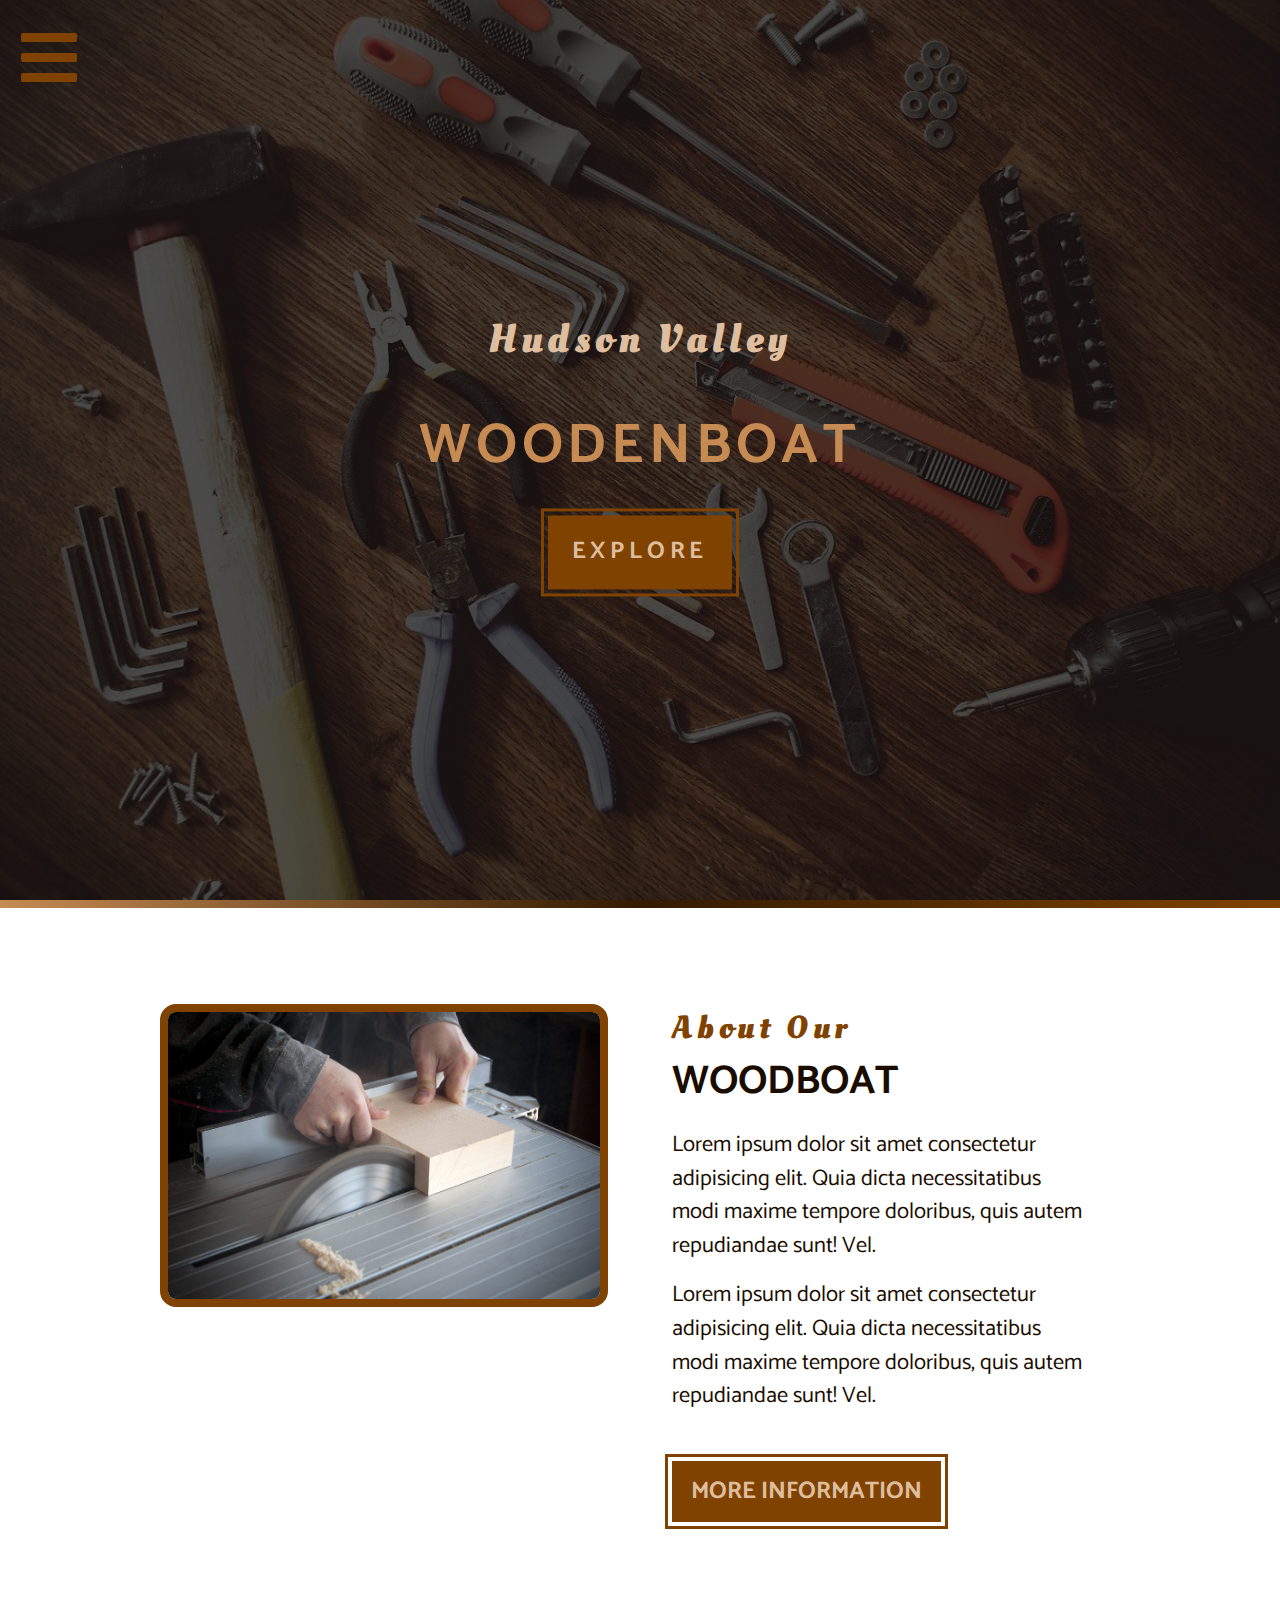
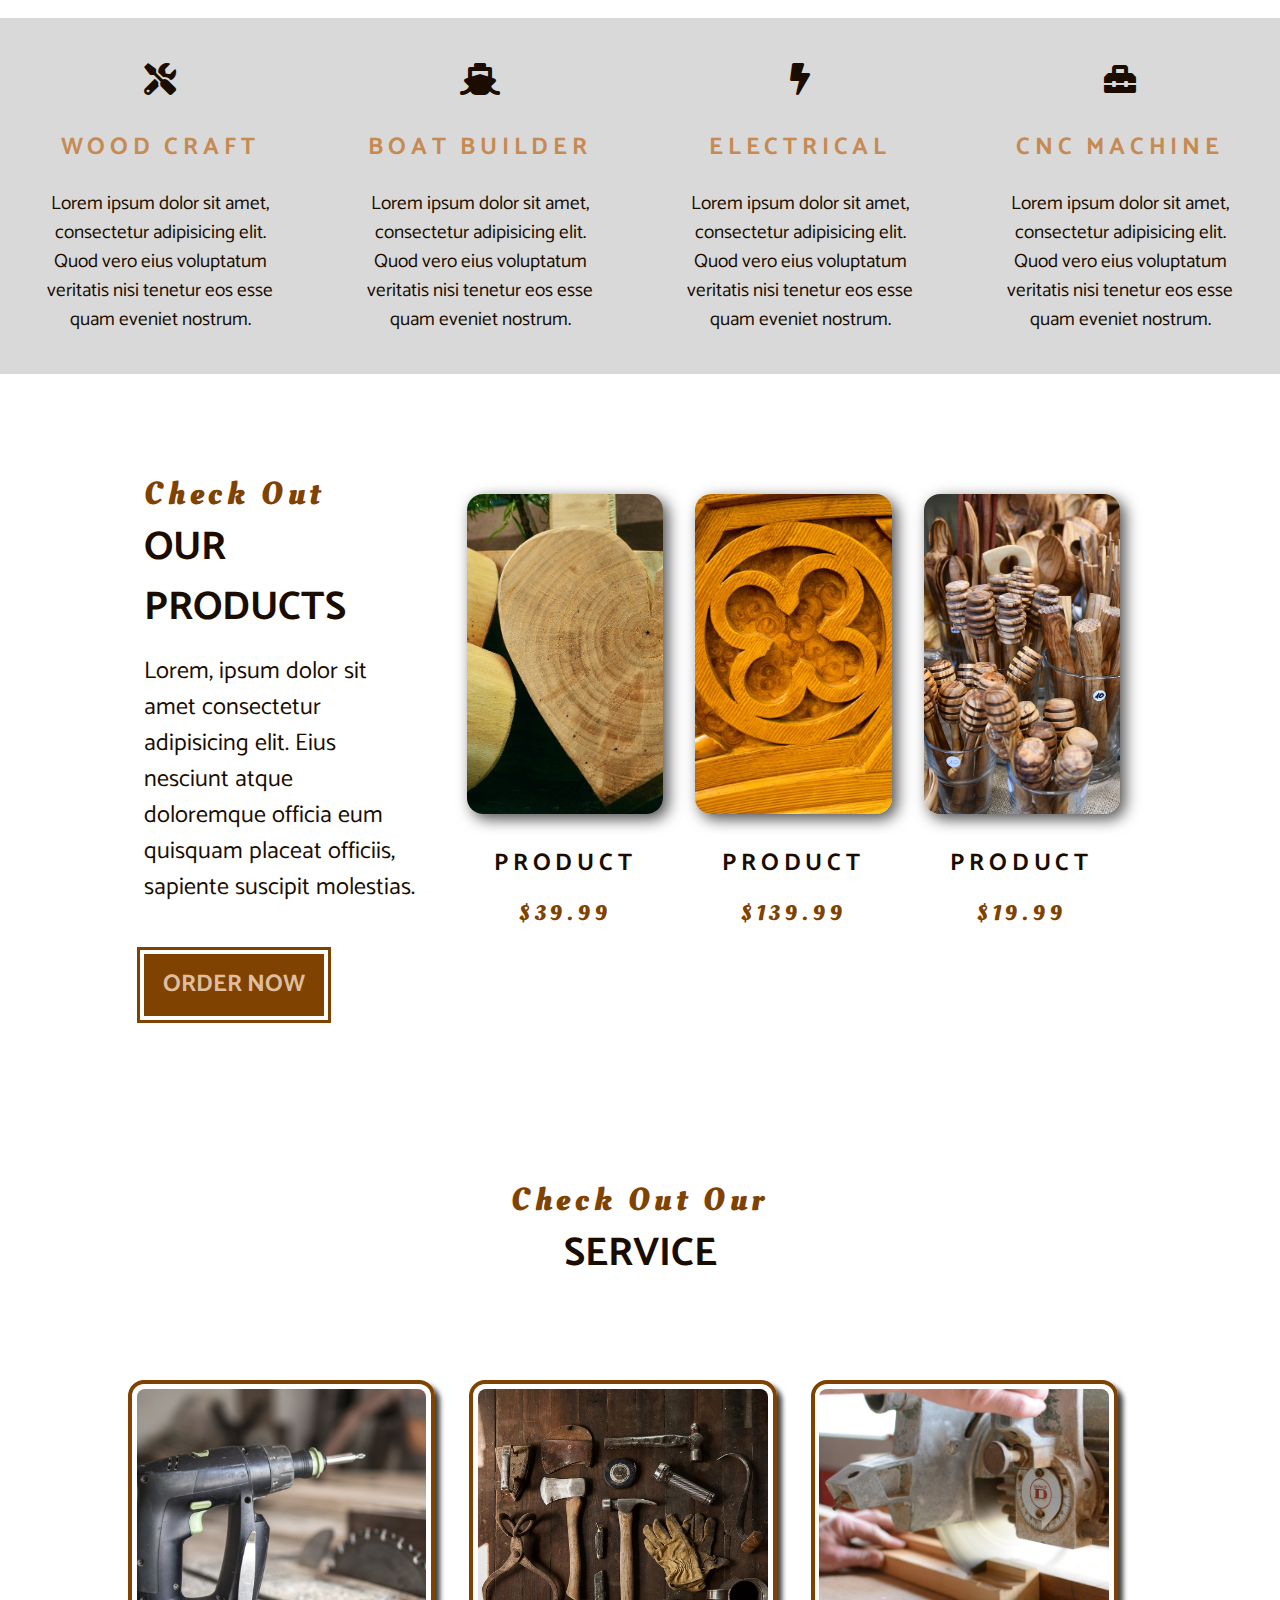
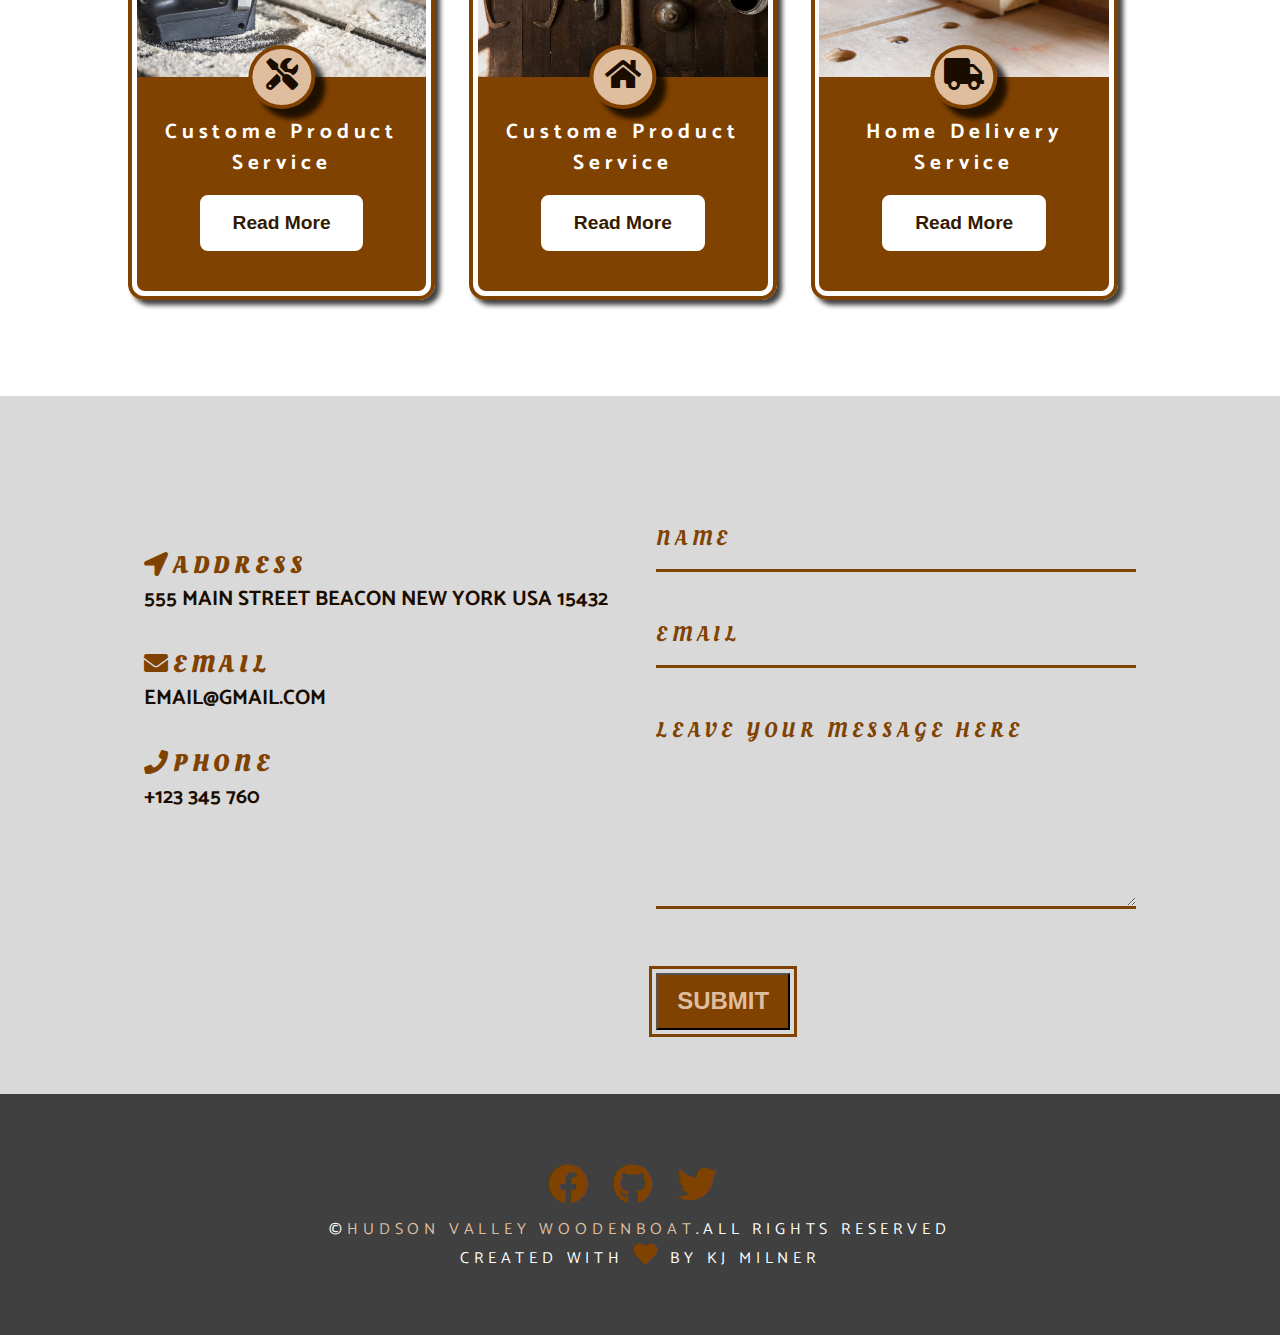
==== html/index.html @ f895acb0 "initial commit" ====
<!DOCTYPE html>
<html lang="en">
<head>
    <meta charset="UTF-8">
    <meta name="viewport" content="width=device-width, initial-scale=1.0">
    <title>Wooden shop</title>
    <!-- style css -->
    <link rel="stylesheet" href="../css/stylesheet.css">
    <!-- font awesome -->
    <link rel="stylesheet" href="../fontawesome-free-5.12.1-web/css/all.css">
    <!-- favicon -->
    <link rel="shortcut icon" href="../images/favicon.ico">
</head>
<body>
    <!-- nav button -->
    <span class="nav-btn" id="nav-btn">
        <i class="fas fa-bars"></i>
    </span>
    <!-- navbar -->
    <nav class="navbar" id="navbar">
        <div class="navbar-header">
            <span class="nav-close" id="nav-close">
                <i class="fas fa-times"></i>
            </span>
        </div>
        <ul class="nav-items">
            <li><a href="index.html" class="nav-link">Home</a></li>
            <li><a href="skills.html" class="nav-link">About</a></li>
            <li><a href="about.html" class="nav-link">Skills</a></li>
            <li><a href="products.html" class="nav-link">Products</a></li>
            <li><a href="service.html" class="nav-link">Services</a></li>
            
        </ul>
        
    </nav>
    <!-- header -->
    <header class="header">
        <div class="banner">
            <h3 class="banner-subtitle">
                Hudson Valley
            </h3>
            <h1 class="banner-title">WOODENBOAT</h1>
            <a href="skill.html" class="banner-btn">explore</a>
        </div>
    </header>
    <!--end of header -->
    <!-- contect divider -->
    <div class="contact-divider"></div>
    <!-- end of contect divider -->
    <!-- about section -->
<section class="about">
    <div class="section-center clearfix">
        <!-- column 1 -->
        <article class="about-img">
            <div class="about-picture-container">
                <img src="../images/workshop-1.jpg" class="about-picture" alt="picture">
            </div>
        </article>
        <!-- column 2 -->
        <article class="about-info">
            <!-- section title -->
            <div>
                <h3 class="section-subtitle">
                    about our 
                </h3>
                <h2 class="section-title"> woodboat </h2>
            </div>
            <!--end of section title -->
            <p class="about-text">Lorem ipsum dolor sit amet consectetur adipisicing elit. Quia dicta necessitatibus modi maxime tempore doloribus, quis autem repudiandae sunt! Vel.</p>
            <p class="about-text">Lorem ipsum dolor sit amet consectetur adipisicing elit. Quia dicta necessitatibus modi maxime
                tempore doloribus, quis autem repudiandae sunt! Vel.</p>
                <a href="about.html" class="main-btn">more information</a>
        </article>
    </div>
</section>
    <!-- end of about section -->
    <!-- skills -->
    <section class="skills clearfix">
        <!-- skill 1 -->
        <article class="skill">
            <span class="skill-icon">
                <i class="fas fa-tools"></i>
            </span>
            <h3 class="skill-title">wood craft</h3>
            <p class="skill-text">Lorem ipsum dolor sit amet, consectetur adipisicing elit. Quod vero eius voluptatum veritatis nisi tenetur eos esse quam eveniet nostrum.</p>
        </article>
        <!-- end of skill 1 -->
        <!-- skill 2 -->
        <article class="skill">
            <span class="skill-icon">
                <i class="fas fa-ship"></i>
            </span>
            <h3 class="skill-title">Boat builder</h3>
            <p class="skill-text">Lorem ipsum dolor sit amet, consectetur adipisicing elit. Quod vero eius voluptatum veritatis
                nisi tenetur eos esse quam eveniet nostrum.</p>
        </article>
        <!-- end of skill 2 -->
        <!-- skill  -->
        <article class="skill">
            <span class="skill-icon">
                <i class="fas fa-bolt"></i>
            </span>
            <h3 class="skill-title">electrical</h3>
            <p class="skill-text">Lorem ipsum dolor sit amet, consectetur adipisicing elit. Quod vero eius voluptatum veritatis
                nisi tenetur eos esse quam eveniet nostrum.</p>
        </article>
        <!-- end of skill 3 -->
        <!-- skill 4 -->
        <article class="skill">
            <span class="skill-icon">
                <i class="fas fa-toolbox"></i>
            </span>
            <h3 class="skill-title">CNC machine</h3>
            <p class="skill-text">Lorem ipsum dolor sit amet, consectetur adipisicing elit. Quod vero eius voluptatum veritatis
                nisi tenetur eos esse quam eveniet nostrum.</p>
        </article>
        <!-- end of skill 4 -->
    </section>
    <!-- end of skills -->
    <!-- products -->
    <section class="products">
        <div class="section-center clearfix">
            <!-- product info -->
            <article class="products-info">
    <!-- section title -->
    <div>
        <h3 class="section-subtitle">
        check out
        </h3>
        <h2 class="section-title"> our products</h2>
    </div>
    <!--end of section title -->
    <p class="product-text">Lorem, ipsum dolor sit amet consectetur adipisicing elit. Eius nesciunt atque doloremque officia eum quisquam placeat officiis, sapiente suscipit molestias.</p>
    <a href="product.tml" class="main-btn">order now</a>
            </article>
            <!-- product inventory -->
            <article class="product-inventory clearfix">
                <!-- productproduct 1 -->
                <article class="product">
                    <img src="../images/wood-p-1.jpg" alt="product" class="product-img">
                    <h3 class="product-title">product</h3>
                    <h3 class="product-price">$39.99</h3>
                </article>
                <!--end of productproduct 1 -->
                <!-- productproduct 2 -->
                <article class="product">
                    <img src="../images/woodwork-p-4.jpg" alt="product" class="product-img">
                    <h3 class="product-title">product</h3>
                    <h3 class="product-price">$139.99</h3>
                </article>
                <!--end of productproduct 2 -->
                <!-- productproduct 3 -->
                <article class="product">
                    <img src="../images/workshop-p-3.jpg" alt="product" class="product-img">
                    <h3 class="product-title">product</h3>
                    <h3 class="product-price">$19.99</h3>
                </article>
                <!--end of productproduct 3 -->
            </article>
        </div>
    </section>
    <!--end of products -->

    <!-- service -->
    <section class="service">
        <!-- section title -->
        <div class="services-title text-center">
            <h3 class="section-subtitle">
                check out our
            </h3>
            <h2 class="section-title"> Service </h2>
        </div>
        <!--end of section title -->
        <div class="section-center clearfix">
            <!-- card 1 -->
            <article class="service-card">
                <!-- img-container -->
                <div class="service-img-container">
                    <!-- img -->
                    <img src="../images/screwdriver-4063572_1280.jpg" alt="image" class="service-img" />
                    <!-- service-icon -->
                    <span class="service-icon">
                        <i class="fas fa-tools fa-fw"></i>
                    </span>
                </div>
                <!-- service-info -->
                <div class="service-info">
                    <h4>custome product</h4>
                    <h4>service</h4>
                    <button type="button" class="read more service-btn">Read more</button>
                </div>
            </article>
            <!--end of card 1 -->
            <!-- card 2 -->
            <article class="service-card">
                <!-- img-container -->
                <div class="service-img-container">
                    <!-- img -->
                    <img src="../images/tools-1.jpg" alt="image" class="service-img" />
                    <!-- service-icon -->
                    <span class="service-icon">
                        <i class="fas fa-home fa-fw"></i>
                    </span>
                </div>
                <!-- service-info -->
                <div class="service-info">
                    <h4>custome product</h4>
                    <h4>service</h4>
                    <button type="button" class="read more service-btn">Read more</button>
                </div>
            </article>
            <!--end of card 2 -->
            <!-- card 3 -->
            <article class="service-card">
                <!-- img-container -->
                <div class="service-img-container">
                    <!-- img -->
                    <img src="../images/machine-1.jpg" alt="image" class="service-img" />
                    <!-- service-icon -->
                    <span class="service-icon">
                        <i class="fas fa-truck fa-fw"></i>
                    </span>
                </div>
                <!-- service-info -->
                <div class="service-info">
                    <h4>Home Delivery</h4>
                    <h4>service</h4>
                    <button type="button" class="read more service-btn">Read more</button>
                </div>
            </article>
            <!--end of card 3 -->
        </div>
    </section>
    <!--end of service -->
    <!-- contact -->
    <section class="contact">
        <div class="section-center clearfix">
        <!-- contact-info -->
        <article class="contact-info">
            <!-- contact-item 1-->
            <div class="contact-item">
                <h3 class="contact-title">
                    <span class="contact-icon"><i class="fas fa-location-arrow"></i>address</span>
                </h3>
                <h3 class="contact-text">555 main street Beacon New York USA 15432</h3>
            </div>
            <!--end of contact-item 1-->
            <!-- contact-item 2-->
            <div class="contact-item">
                <h3 class="contact-title">
                    <span class="contact-icon"><i class="fas fa-envelope"></i>email</span>
                </h3>
                <h3 class="contact-text">email@gmail.com</h3>
            </div>
            <!--end of contact-item 2-->
            <!-- contact-item 3-->
            <div class="contact-item">
                <h3 class="contact-title">
                    <span class="contact-icon"><i class="fas fa-phone"></i>phone</span>
                </h3>
                <h3 class="contact-text">+123 345 760</h3>
            </div>
            <!--end of contact-item 3-->
        </article>
        <!-- contact-form -->
        <article class="contact-form">
            <form class="form-group">
                <input type="text" name="name" placeholder="name" class="form-control">
                <input type="email" name="email" placeholder="email" class="form-control">
                <textarea name="message" rows="6" class="form-control" placeholder="leave your message here"></textarea>
                <button type="submit" class="main-btn">submit</button>
            </form>
        </article>
        </div>
    </section>
    <!-- end of contact -->
    <footer class="footer">
        <div class="section-center">
            <div class="social-icons">
                <!-- social icon -->
                <a href="#" class="social-icon">
                    <i class="fab fa-facebook"></i>
                </a>
                <!--end of social icon -->
                <!-- social icon -->
                <a href="#" class="social-icon">
                    <i class="fab fa-github"></i>
                </a>
                <!--end of social icon -->
                <!-- social icon -->
                <a href="#" class="social-icon">
                    <i class="fab fa-twitter"></i>
                </a>
                <!--end of social icon -->
            </div>
            <p class="footer-text">&copy;<span class="text-primary">HUDSON VALLEY WOODENBOAT</span>.all rights reserved</p>
            <p class="footer-text">created with <span class="heart-icon"><i class="fas fa-heart"></i> by KJ Milner</span></p>
        </div>
    </footer>



<script src="../java/animation.js"></script>
    
</body>
</html>
---- css/stylesheet.css ----
@import url('https://fonts.googleapis.com/css2?family=Catamaran&display=swap');

@import url('https://fonts.googleapis.com/css2?family=Oleo+Script&display=swap');
*{
margin: 0;
padding: 0;
box-sizing: border-box;
}

:root {
    --main-ff:"Catamaran", sans-serif;
    --secon-ff:'Oleo Script', cursive;;
    --mainTransition:all 0.3s eaes-in-out;
    --leterSpacing:0.3rem;
    --darkBrown1:hsl(30, 100%, 5%);
    --darkBrown2:hsl(31, 100%, 10%);
    --darkBrown3:hsl(31, 100%, 25%);
    --lightBrown:hsl(29, 50%, 75%);
    --lightBrown1:hsl(29, 50%, 55%);
    --darkGray1:hsl(0, 0%, 25%);
    --darkGray2:hsl(0, 0%, 35%);
    --lightGray1:hsl(0, 0%, 85%);
    --lightGray2:hsl(0, 0%, 90%);
}
body{
    font-family: var(--main-ff);
    line-height: 1.5;
    color: var(--darkBrown1);
}
/* ************************ globals***********************************/
 a{
     text-decoration: none;
 }
 .text-white{
     color: white;
 }
 .text-center{
     text-align: center;
 }
 .text-primary{
     color:var(--lightBrown);
 }
 .clearfix::after,.clearfix::before{
     content: "";
     clear: both;
     display: table;
 }
 .section-center{
    padding: 4rem 0;
    width: 80vw;
    max-width: 1170px;
    margin:0 auto;
}
.section-subtitle{
    font-size: 2rem;
    font-family: var(--secon-ff);letter-spacing: var(--leterSpacing);
    text-transform: capitalize;
    color: var(--darkBrown3);
}
.section-title{
    font-size: 2.5rem;
    text-transform: uppercase;
}

 /********************** navbar ********************/
 .nav-btn{
    position: fixed;
    z-index: 1;
    top: 0;
    left: 0;
    color: var(--darkBrown3);
    margin: 1rem 1.3rem;
    font-size: 4rem;
    animation: bounce 2s ease-in-out infinite;
 }
 @keyframes bounce{
0%{
    transform: scale(1);
}
50%{
    transform: scale(1.5);
}
100%{
    transform: scale(1);
}
 }
 /* *************************** header *************************/
.header{
    min-height: 100vh;
    background: linear-gradient(rgba(0,0,0,0.7),rgba(0,0,0,0.7)), url(../images/tools-2.jpg) center/cover no-repeat fixed;
}
.nav-btn i:hover{
cursor: pointer;
}
.navbar{
    position: fixed;
    top: 0;
    left: 0;
    right: 0;
    bottom: 0;
    z-index: 2;
    background: var(--lightGray2);
    padding-top: 1rem;
    padding-left: 2rem;
    transition: var(--mainTransition);
    /* transform */
    transform: translateX(-100%);
}
.showNav{
    transform: translateX(0);
}
.nav-close{
    font-size: 2.5rem;
    cursor: pointer;
    color:var(--darkBrown3);
}
.nav-items{
list-style-type: none;
font-size: 2.5rem;


}
.nav-link{
    color: var(--darkBrown3);
    display: block;
    text-transform: uppercase;
    transition: var(--mainTransition);
}
.nav-link:hover{
    color: var(--darkBrown1);
    padding-left: 1rem;
}
@media screen and (min-width:768px){
    .navbar{
        width: 30vw;
        max-width: 25rem;
    }
}

 /* ********************** banner ***************************/
 .banner{
     position: absolute;
     top: 50%;
     left: 50%;
     text-align: center;
     transform: translate(-50%, -50%);
     letter-spacing: var(--leterSpacing);
 }
 .banner-subtitle{
     font-family: var(--secon-ff);
     color: var(--lightBrown);
     font-size: 2.5rem;
     /* animation */
     animation: slideFromRight 5s ease-in-out infinite;
 }
 .banner-title {
     font-family: var(--main-ff);
     color: var(--lightBrown1);
     font-size: 3.5rem;
     text-transform: uppercase;
     margin-top: 2.5rem;
     line-height: 1.3;
     animation: slideFromLeft 5s ease-in-out infinite;
 }
 .main-btn,.banner-btn{
     display: inline-block;
     background: var(--darkBrown3);
     text-transform: uppercase;
     padding: 0.8rem 1.2rem;
     color: var(--lightBrown);
     font-weight: bold;
     font-size: 1.5rem;
     cursor: pointer;
     /* border-radius: 3rem ;
     box-shadow: 5px 5px 15px rgba(0, 0, 0, 0.5); */
     outline: 0.2rem solid var(--darkBrown3);
     outline-offset: 4px;
     margin-top: 2rem;
     transition: var(--mainTransition);
 }
 .main-btn:hover,
 .banner-btn:hover{
     color: var(--darkBrown1);
     background: var(--lightBrown);
     font-size: 1.8rem;
 }
 .banner-btn{
     padding: 1.2rem 1.5rem;
     /* animation */
     animation: show 5s ease-in-out 2;
 }

 /* ***************************end of header*****************/
 /* animation */
 @keyframes show {
     0%{
         transform: scale(2);
         opacity: 0;
     }
     100%{
         transform: scale(1);
         opacity: 1;
     }
 }
@keyframes slideFromRight {
     0%{
         transform: translateX(1000px);
      }
    50%{
         transform: translateX(-200px);
      }
    75%{
         transform: translateX(50px);
      }
     100%{
       transform: translateX(0px);  
     }
 }
 @keyframes slideFromLeft {
     0%{
         transform: translateX(-1000px);
      }
    50%{
         transform: translateX(200px);
      }
    75%{
         transform: translateX(-50px);
      }
     100%{
       transform: translateX(0px);  
     }
 }
 /* ****************** content divider *************************
*/
.contact-divider{
    height: 0.5rem;
    background: linear-gradient(to right,hsl(29, 50%, 55%),hsl(31, 100%, 10%),hsl(31, 100%, 25%));
}
 /* ****************** end of content divider*************************
*/
/* ************************* about *****************/
.about-img,.about-info{
    padding: 2rem 0;
}
.about-picture-container{
   
    border: 0.5rem solid var(--darkBrown3);
    border-radius: 1rem;
    overflow: hidden;
}
.about-picture{
    width: 100%;
    display: block;
    transition: var(--mainTransition);
}
.about-picture-container:hover .about-picture{
transform: scale(1.3);

}
.about-text{
    margin: 1rem 0;
    max-width: 26rem;
    font-size: 1.4rem;
}
@media screen and (min-width:992px){
    .about-img,.about-info{
    float: left;
    width: 50%;
    padding: 2rem;
    }
}
/* *********************** end of about *****************/
/* ****************** Skills ************************/
.skills{
    background: var(--lightGray1);
}
.skill{
    padding: 2.5rem;
    text-align: center;
    transition: var(--mainTransition);
}
.skill-icon{
    font-size: 2rem;
    color: var(--darkBrown1);
    margin-bottom:1.5rem;
    display: inline-block;
}
.skill-title{
    font-size: 1.5rem;
    text-transform: uppercase;
    letter-spacing: var(--leterSpacing);
    margin-bottom: 1.5rem;
    color: var(--lightBrown1);
    transition: var(--mainTransition);
    
}
.skill-text{
    font-size: 1.2rem;
    max-width: 15rem;
    margin: 0 auto;
}
.skill:hover {
    background: var(--darkBrown3);
}
.skill:hover .skill-icon{
    transform: translateY(-10px);
    color: white;
}
.skill-text:hover{
    color: white;
}
@media screen and (min-width:576px){
    .skill{
        float:left;
        width: 50%;
    }
}
@media screen and (min-width:1200px){
    .skill{
        
        width: 25%;
    }
}
/* ****************** end of Skills *****************/
/* ****************** Product *****************/

.products-info,
.product-inventory{
    padding: 2rem 1rem;
}
.product-text{
    margin: 1rem 0;
    max-width: 26rem;
    font-size: 1.5rem;
}
.product{
 padding: 2rem 0;
}
.product-img{
    width: 100%;
    height: 20rem;
    object-fit: cover;
    display: block;
    border-radius: 1rem;
    margin-bottom: 2rem;
    box-shadow: 5px 5px 15px rgba(0, 0, 0, 0.7);
}
.product-img:hover{
    transform: scale(1.2);
}
.product-title{
    font-size: 1.5rem;
    text-transform: uppercase;
    letter-spacing: var(--leterSpacing);
    margin-bottom: 1rem;
    text-align: center;
}
.product-price{
    color: var(--darkBrown3);
    font-size: 1.3rem;
    letter-spacing: var(--leterSpacing);
    font-family: var(--secon-ff);
    text-align: center;
}
@media screen and (min-width:768px){
    .product{
        float: left;
        width: 50%;
        padding: 2rem 1rem; 
    }
    .products-info{
        padding: 2rem 1rem;
    }
}
@media screen and (min-width:992px){
    .product{
        
        width: 33.33%;   
    }
}
@media screen and (min-width:1200px){
    .products-info{
        float: left;
        width: 30%;   
    }
    .product-inventory{
     float: left;
     width: 70%;     
    }
    .product{
        padding: 1.5rem 1rem 0 1rem;
    }
}

/* ****************** end of Product *****************/
/* ****************** Services *****************/

.services-title{
padding-top: 4rem;
}
.service-img-container{
    position: relative;
}
.service-icon{
position: absolute;
bottom: 0;
left: 50%;
font-size: 2rem;
background: var(--lightBrown);
padding: 0.25rem 0.6rem;
border-radius: 50%;
border: 0.3rem solid var(--darkBrown3);
transform: translate(-50%,50%);
box-shadow: 10px 10px 5px 0px rgba(0,0,0,0.75);

}
.service-card{
    border:0.3rem solid var(--darkBrown3);
    padding:0.3rem;
    border-radius: 1rem;
    margin: 2rem 0;
    box-shadow: 5px 5px 5px 0px rgba(0,0,0,0.75);
    transition: var(--mainTransition);
    /* box-shadow */
}
.service-card:hover{
    transform: scale(1.1);
}
.service-img{
    width: 100%;
    height: 18rem;
    object-fit: cover;
    display: block;
    border-top-left-radius: 0.5rem;
    border-top-right-radius: 0.5rem;
}
.service-info{
    background: var(--darkBrown3);
    border-bottom-left-radius: 0.5rem;
    border-bottom-right-radius: 0.5rem;
    text-align: center;
    font-size: 1.3rem;
    letter-spacing: var(--leterSpacing);
    color: white;
    text-transform: capitalize;
    padding: 2.5rem 0;
}
.service-btn{
    display: inline-block;
    background: white;
    text-decoration: none;
    text-transform: capitalize;
    padding: 0.8rem 1.8rem;
    color: var(--darkBrown2);
    font-weight: bold;
    border: 0.3rem solid white;
    border-radius: 0.5rem;
    cursor: pointer;
    margin-top: 1rem;
    transition: var(--mainTransition);
    font-size: 1.2rem;
}
.service-btn:hover{
    background: transparent;
    color: white;
    transform: scale(1.2);
}
@media screen and (min-width:768px){
.service-card{
    float: left;
    width: 45%;
    margin-right: 5%;
}
}
@media screen and (min-width:992px){
.service-card{
    float: left;
    width: 30%;
    margin-right: 3.333%;
}
}
/* ****************** end of services *****************/


/* ****************** contact *****************/
.contact{
    padding-top: 1rem;
    background: var(--lightGray1);
}
.contact-item{
    margin-bottom: 2rem;
}
.contact-title{
    color: var(--darkBrown3);
    font-family: var(--secon-ff);
    font-size: 1.5rem;
    text-transform: uppercase;
    letter-spacing: var(--leterSpacing);
}
.contact-text{
    text-transform: uppercase;
    font-size: 1.3rem;
}
.form-control{
    width: 100%;
    display: block;
    border: none;
    border-bottom: 3px solid var(--darkBrown3);
    outline: none;
    margin: 2rem 0;
    padding: 1rem 0;
    background: transparent;
    font-size: 1.3rem;
    font-family: var(--secon-ff);
}
.form-control::placeholder{
    color: var(--darkBrown3);
    text-transform: uppercase;
    letter-spacing: var(--leterSpacing);
}
@media screen and (min-width:992px){
    .contact-info,.contact-form{
        float: left;
        width: 50%;
        padding: 0 1rem;
    }
    .contact-info{
        padding-top:4.5rem ;
    }
}



/* ****************** end of contact *****************/
/* footer */
.footer{
    background: var(--darkGray1);
    text-align: center;
}
.social-icon{
    color: var(--darkBrown3);
    font-size: 2.5rem;
    margin-right: 1rem;
    transition: var(--mainTransition);
}
.social-icon:hover{
    color: white;
    font-size: 3rem;
}
.footer-text{
text-transform: uppercase;
color: white;
letter-spacing: var(--leterSpacing);

}
.heart-icon i{
    color: var(--darkBrown3);
    font-size: 1.5rem;
}
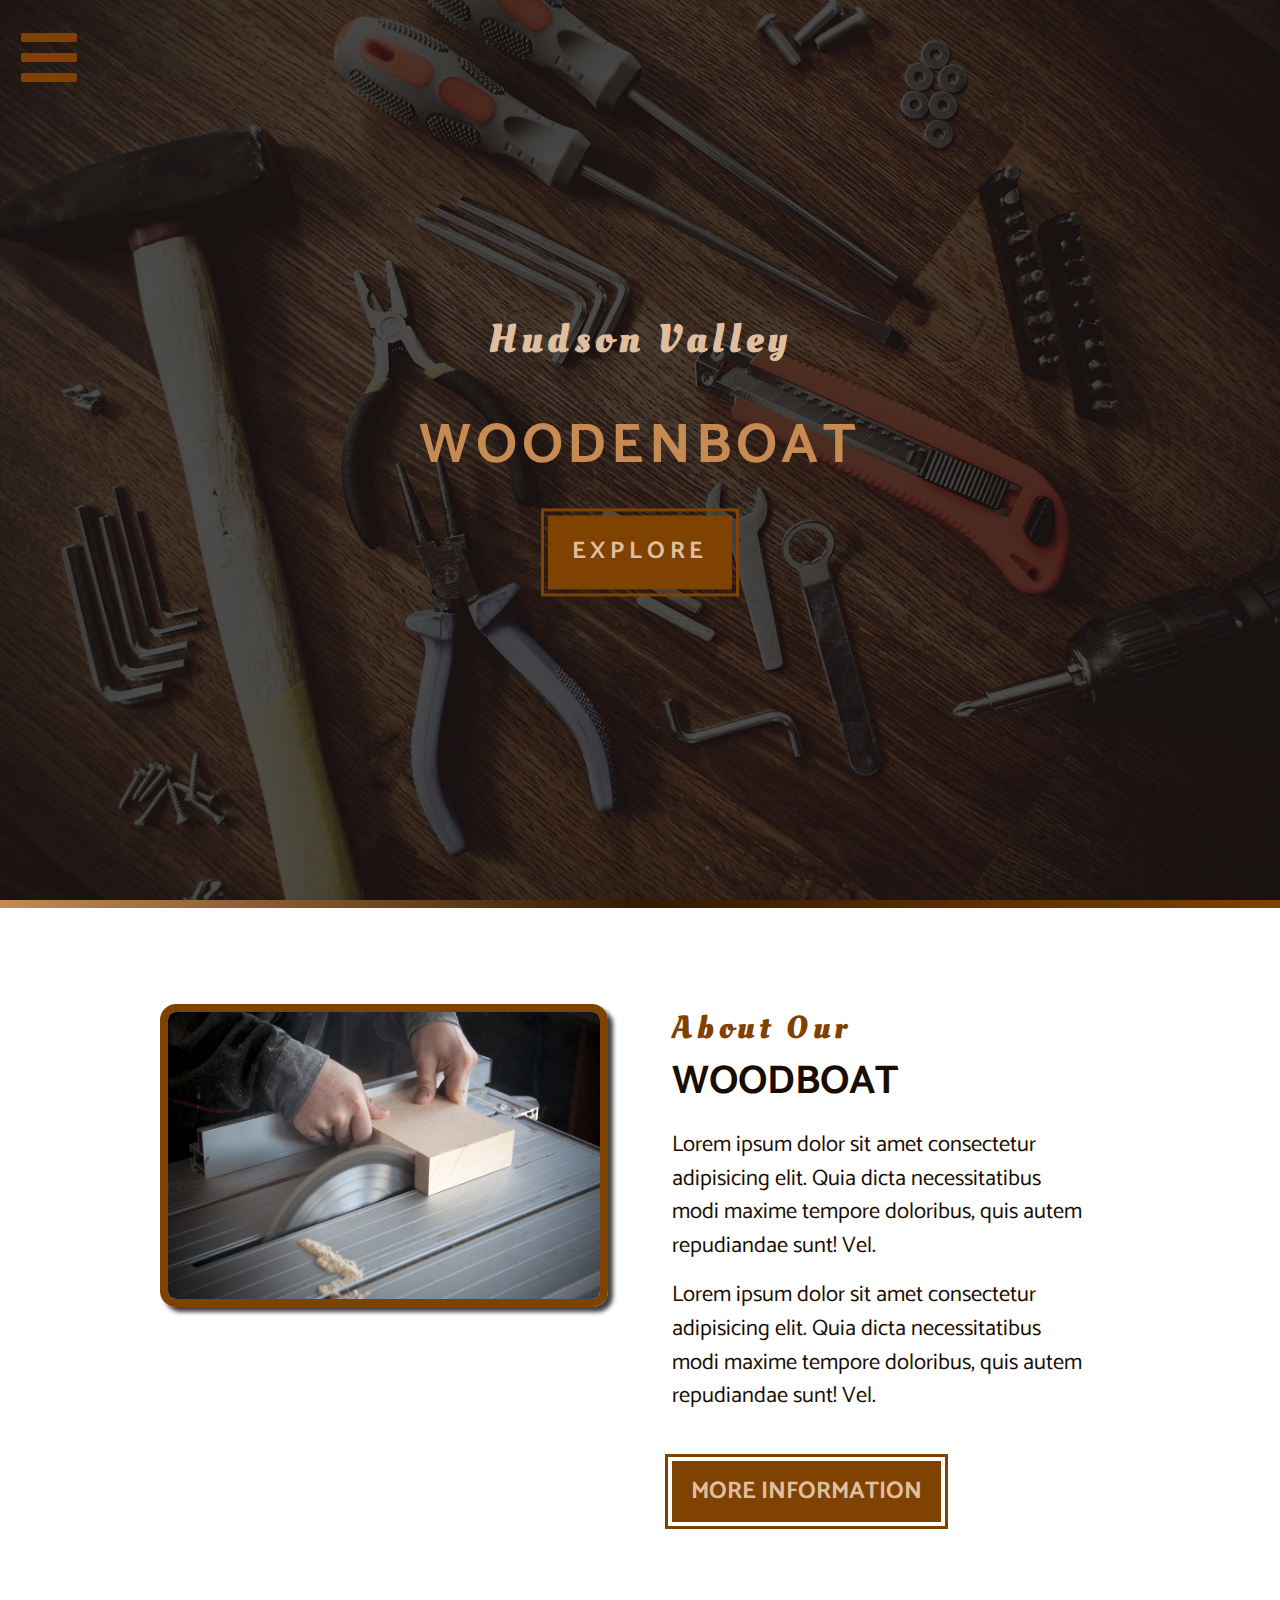
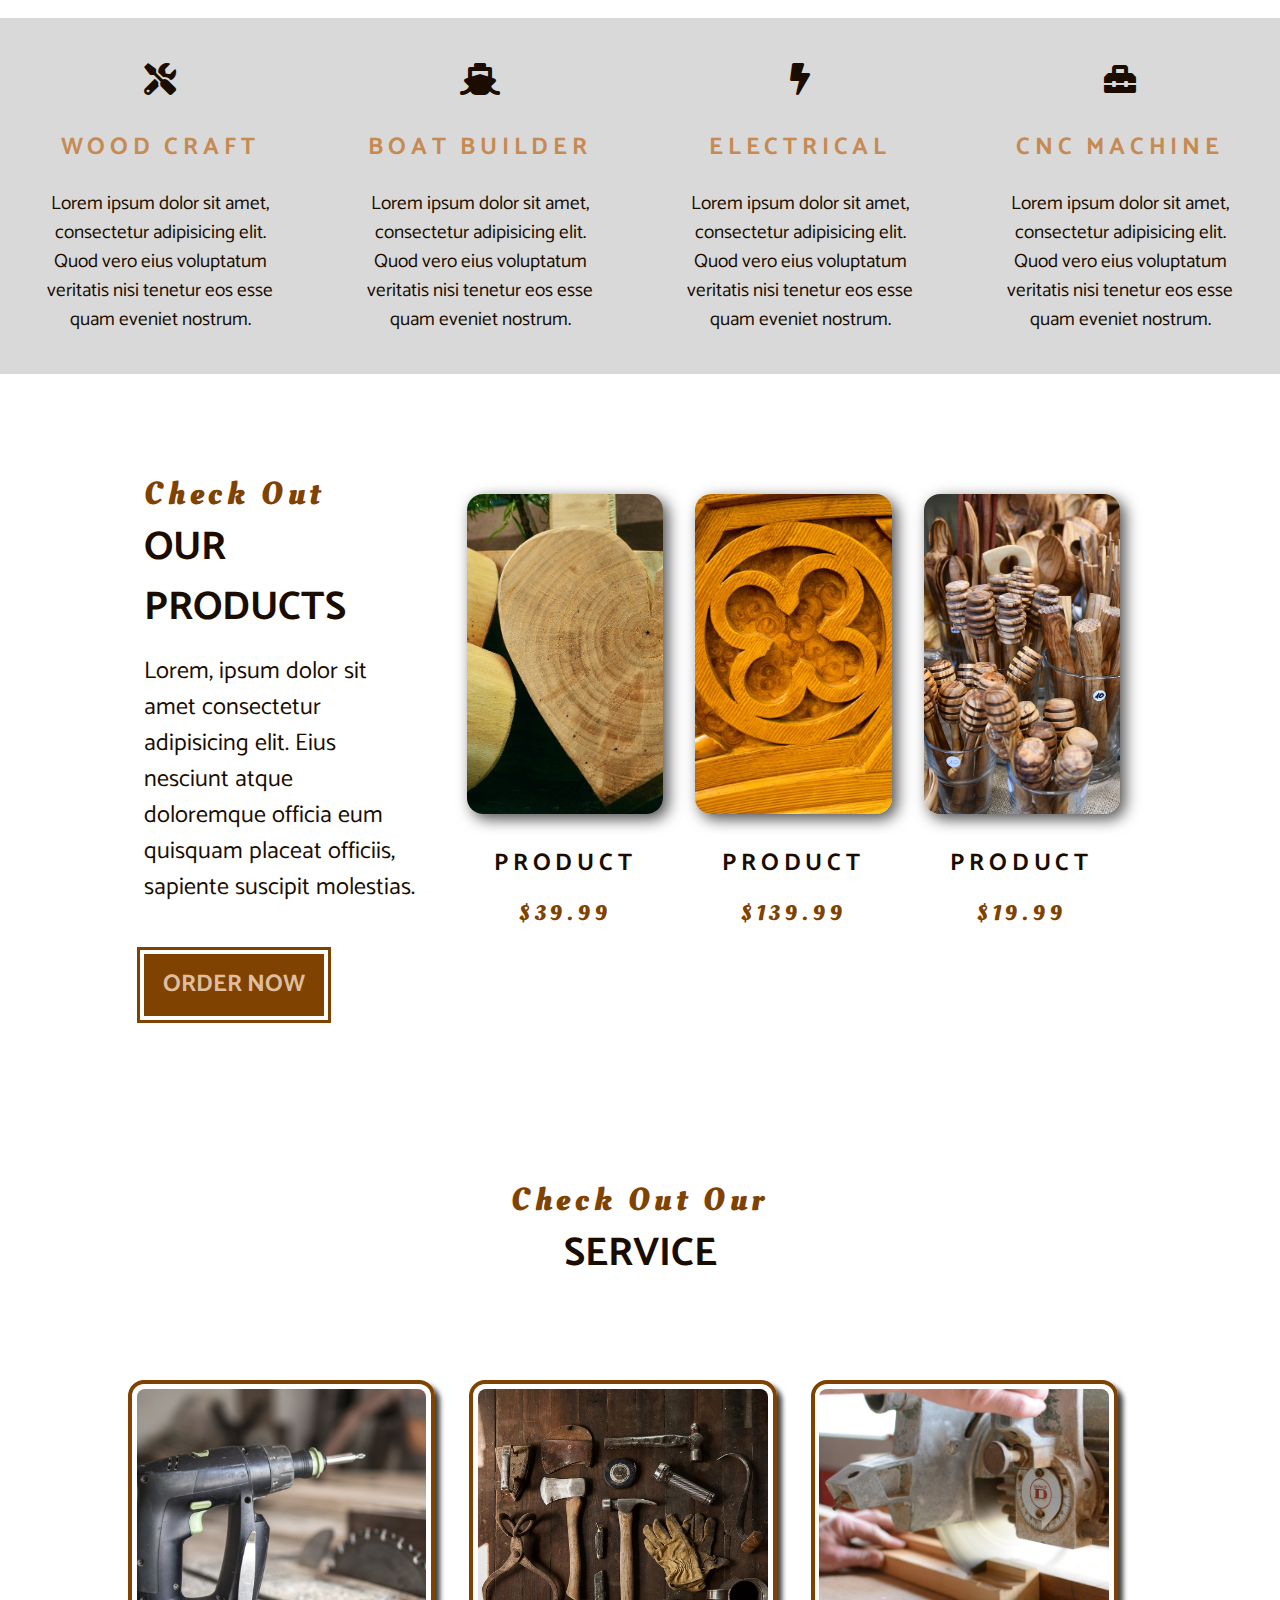
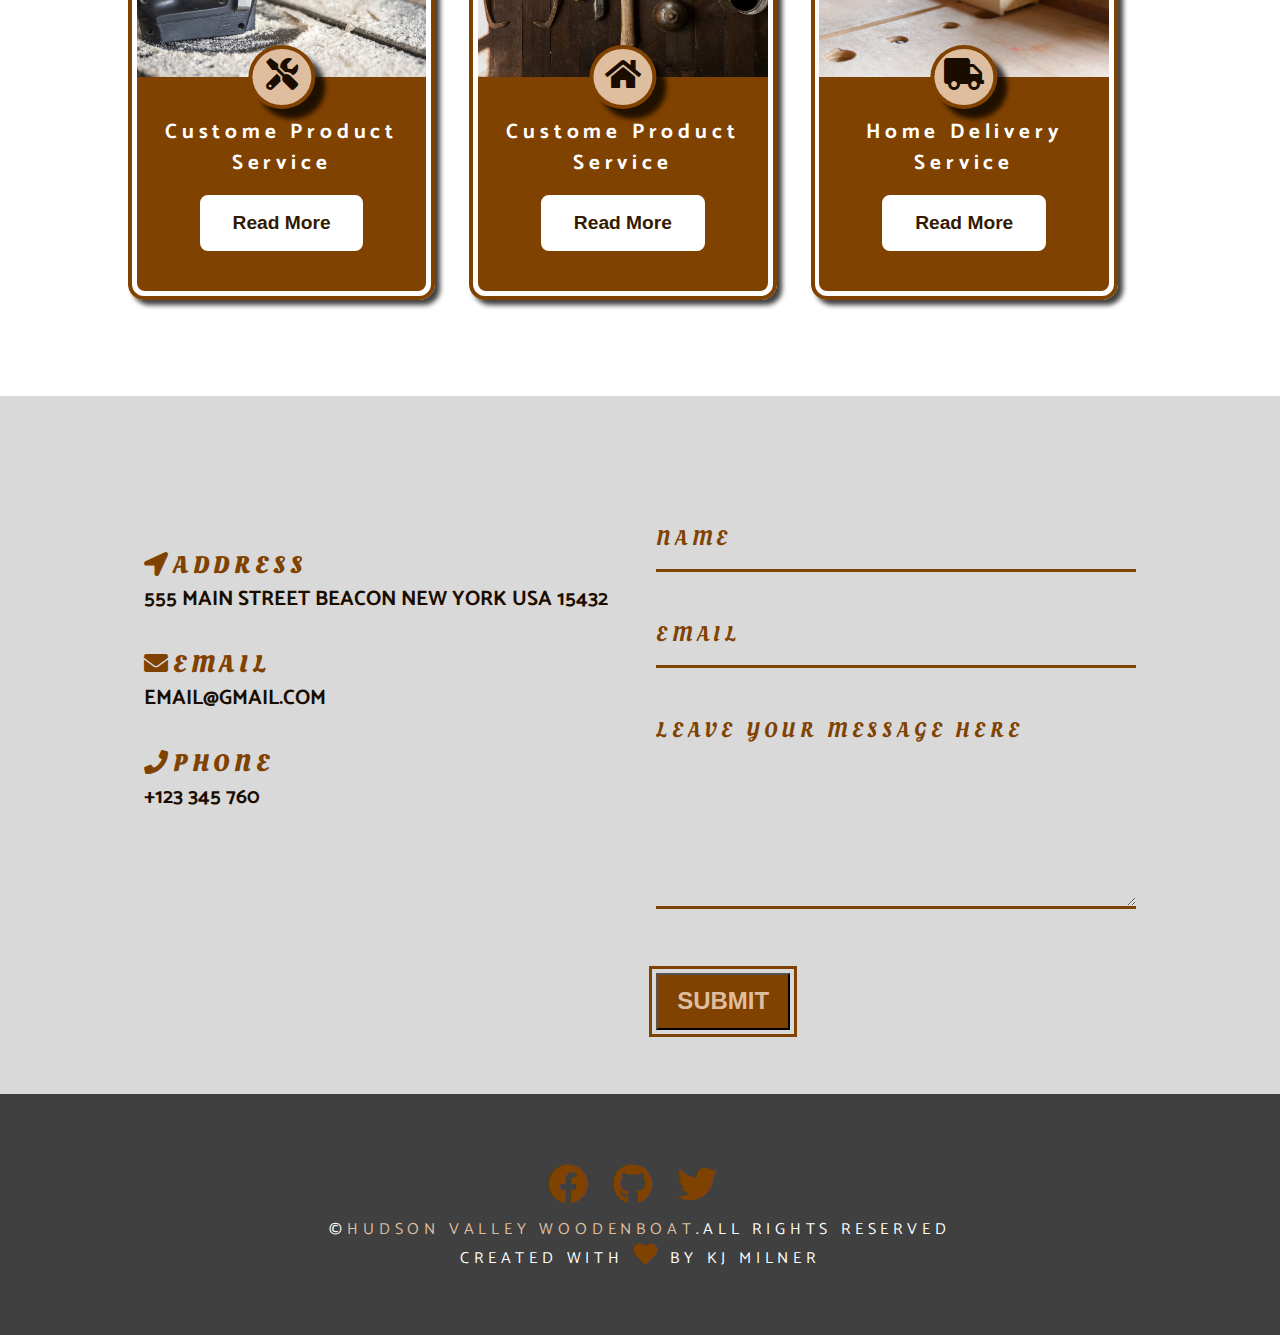
==== commit 41c4f062: "add js code" ====
--- a/html/index.html
+++ b/html/index.html
@@ -53,7 +53,7 @@
         <!-- column 1 -->
         <article class="about-img">
             <div class="about-picture-container">
-                <img src="../images/workshop-1.jpg" class="about-picture" alt="picture">
+                <img src="../images/workshop-1.jpg" class="about-picture" alt="picture"/>
             </div>
         </article>
         <!-- column 2 -->
@@ -144,14 +144,14 @@
                 <!--end of productproduct 1 -->
                 <!-- productproduct 2 -->
                 <article class="product">
-                    <img src="../images/woodwork-p-4.jpg" alt="product" class="product-img">
+                    <img src="../images/woodwork-p-4.jpg" alt="product" class="product-img"/>
                     <h3 class="product-title">product</h3>
                     <h3 class="product-price">$139.99</h3>
                 </article>
                 <!--end of productproduct 2 -->
                 <!-- productproduct 3 -->
                 <article class="product">
-                    <img src="../images/workshop-p-3.jpg" alt="product" class="product-img">
+                    <img src="../images/workshop-p-3.jpg" alt="product" class="product-img"/>
                     <h3 class="product-title">product</h3>
                     <h3 class="product-price">$19.99</h3>
                 </article>
@@ -177,7 +177,7 @@
                 <!-- img-container -->
                 <div class="service-img-container">
                     <!-- img -->
-                    <img src="../images/screwdriver-4063572_1280.jpg" alt="image" class="service-img" />
+                    <img src="../images/screwdriver-4063572_1280.jpg" alt="image" class="service-img"/>
                     <!-- service-icon -->
                     <span class="service-icon">
                         <i class="fas fa-tools fa-fw"></i>
@@ -196,7 +196,7 @@
                 <!-- img-container -->
                 <div class="service-img-container">
                     <!-- img -->
-                    <img src="../images/tools-1.jpg" alt="image" class="service-img" />
+                    <img src="../images/tools-1.jpg" alt="image" class="service-img"/>
                     <!-- service-icon -->
                     <span class="service-icon">
                         <i class="fas fa-home fa-fw"></i>
@@ -215,7 +215,7 @@
                 <!-- img-container -->
                 <div class="service-img-container">
                     <!-- img -->
-                    <img src="../images/machine-1.jpg" alt="image" class="service-img" />
+                    <img src="../images/machine-1.jpg" alt="image" class="service-img"/>
                     <!-- service-icon -->
                     <span class="service-icon">
                         <i class="fas fa-truck fa-fw"></i>
--- a/css/stylesheet.css
+++ b/css/stylesheet.css
@@ -71,7 +71,19 @@
     color: var(--darkBrown3);
     margin: 1rem 1.3rem;
     font-size: 4rem;
-    animation: bounce 2s ease-in-out infinite;
+    -webkit-animation: bounce 2s ease-in-out infinite;
+            animation: bounce 2s ease-in-out infinite;
+ }
+ @-webkit-keyframes bounce{
+0%{
+    transform: scale(1);
+}
+50%{
+    transform: scale(1.5);
+}
+100%{
+    transform: scale(1);
+}
  }
  @keyframes bounce{
 0%{
@@ -151,7 +163,8 @@
      color: var(--lightBrown);
      font-size: 2.5rem;
      /* animation */
-     animation: slideFromRight 5s ease-in-out infinite;
+     -webkit-animation: slideFromRight 5s ease-in-out infinite;
+             animation: slideFromRight 5s ease-in-out infinite;
  }
  .banner-title {
      font-family: var(--main-ff);
@@ -160,7 +173,8 @@
      text-transform: uppercase;
      margin-top: 2.5rem;
      line-height: 1.3;
-     animation: slideFromLeft 5s ease-in-out infinite;
+     -webkit-animation: slideFromLeft 5s ease-in-out infinite;
+             animation: slideFromLeft 5s ease-in-out infinite;
  }
  .main-btn,.banner-btn{
      display: inline-block;
@@ -187,11 +201,22 @@
  .banner-btn{
      padding: 1.2rem 1.5rem;
      /* animation */
-     animation: show 5s ease-in-out 2;
+     -webkit-animation: show 5s ease-in-out 2;
+             animation: show 5s ease-in-out 2;
  }
 
  /* ***************************end of header*****************/
  /* animation */
+ @-webkit-keyframes show {
+     0%{
+         transform: scale(2);
+         opacity: 0;
+     }
+     100%{
+         transform: scale(1);
+         opacity: 1;
+     }
+ }
  @keyframes show {
      0%{
          transform: scale(2);
@@ -202,6 +227,20 @@
          opacity: 1;
      }
  }
+@-webkit-keyframes slideFromRight {
+     0%{
+         transform: translateX(1000px);
+      }
+    50%{
+         transform: translateX(-200px);
+      }
+    75%{
+         transform: translateX(50px);
+      }
+     100%{
+       transform: translateX(0px);  
+     }
+ }
 @keyframes slideFromRight {
      0%{
          transform: translateX(1000px);
@@ -211,6 +250,20 @@
       }
     75%{
          transform: translateX(50px);
+      }
+     100%{
+       transform: translateX(0px);  
+     }
+ }
+ @-webkit-keyframes slideFromLeft {
+     0%{
+         transform: translateX(-1000px);
+      }
+    50%{
+         transform: translateX(200px);
+      }
+    75%{
+         transform: translateX(-50px);
       }
      100%{
        transform: translateX(0px);  
@@ -243,7 +296,7 @@
     padding: 2rem 0;
 }
 .about-picture-container{
-   
+    box-shadow: 5px 5px 4px 0px rgba(0,0,0,0.75);
     border: 0.5rem solid var(--darkBrown3);
     border-radius: 1rem;
     overflow: hidden;
@@ -339,7 +392,8 @@
 .product-img{
     width: 100%;
     height: 20rem;
-    object-fit: cover;
+    -o-object-fit: cover;
+       object-fit: cover;
     display: block;
     border-radius: 1rem;
     margin-bottom: 2rem;
@@ -421,7 +475,6 @@
     margin: 2rem 0;
     box-shadow: 5px 5px 5px 0px rgba(0,0,0,0.75);
     transition: var(--mainTransition);
-    /* box-shadow */
 }
 .service-card:hover{
     transform: scale(1.1);
@@ -429,7 +482,8 @@
 .service-img{
     width: 100%;
     height: 18rem;
-    object-fit: cover;
+    -o-object-fit: cover;
+       object-fit: cover;
     display: block;
     border-top-left-radius: 0.5rem;
     border-top-right-radius: 0.5rem;
@@ -513,6 +567,26 @@
     font-size: 1.3rem;
     font-family: var(--secon-ff);
 }
+.form-control::-webkit-input-placeholder{
+    color: var(--darkBrown3);
+    text-transform: uppercase;
+    letter-spacing: var(--leterSpacing);
+}
+.form-control::-moz-placeholder{
+    color: var(--darkBrown3);
+    text-transform: uppercase;
+    letter-spacing: var(--leterSpacing);
+}
+.form-control:-ms-input-placeholder{
+    color: var(--darkBrown3);
+    text-transform: uppercase;
+    letter-spacing: var(--leterSpacing);
+}
+.form-control::-ms-input-placeholder{
+    color: var(--darkBrown3);
+    text-transform: uppercase;
+    letter-spacing: var(--leterSpacing);
+}
 .form-control::placeholder{
     color: var(--darkBrown3);
     text-transform: uppercase;
